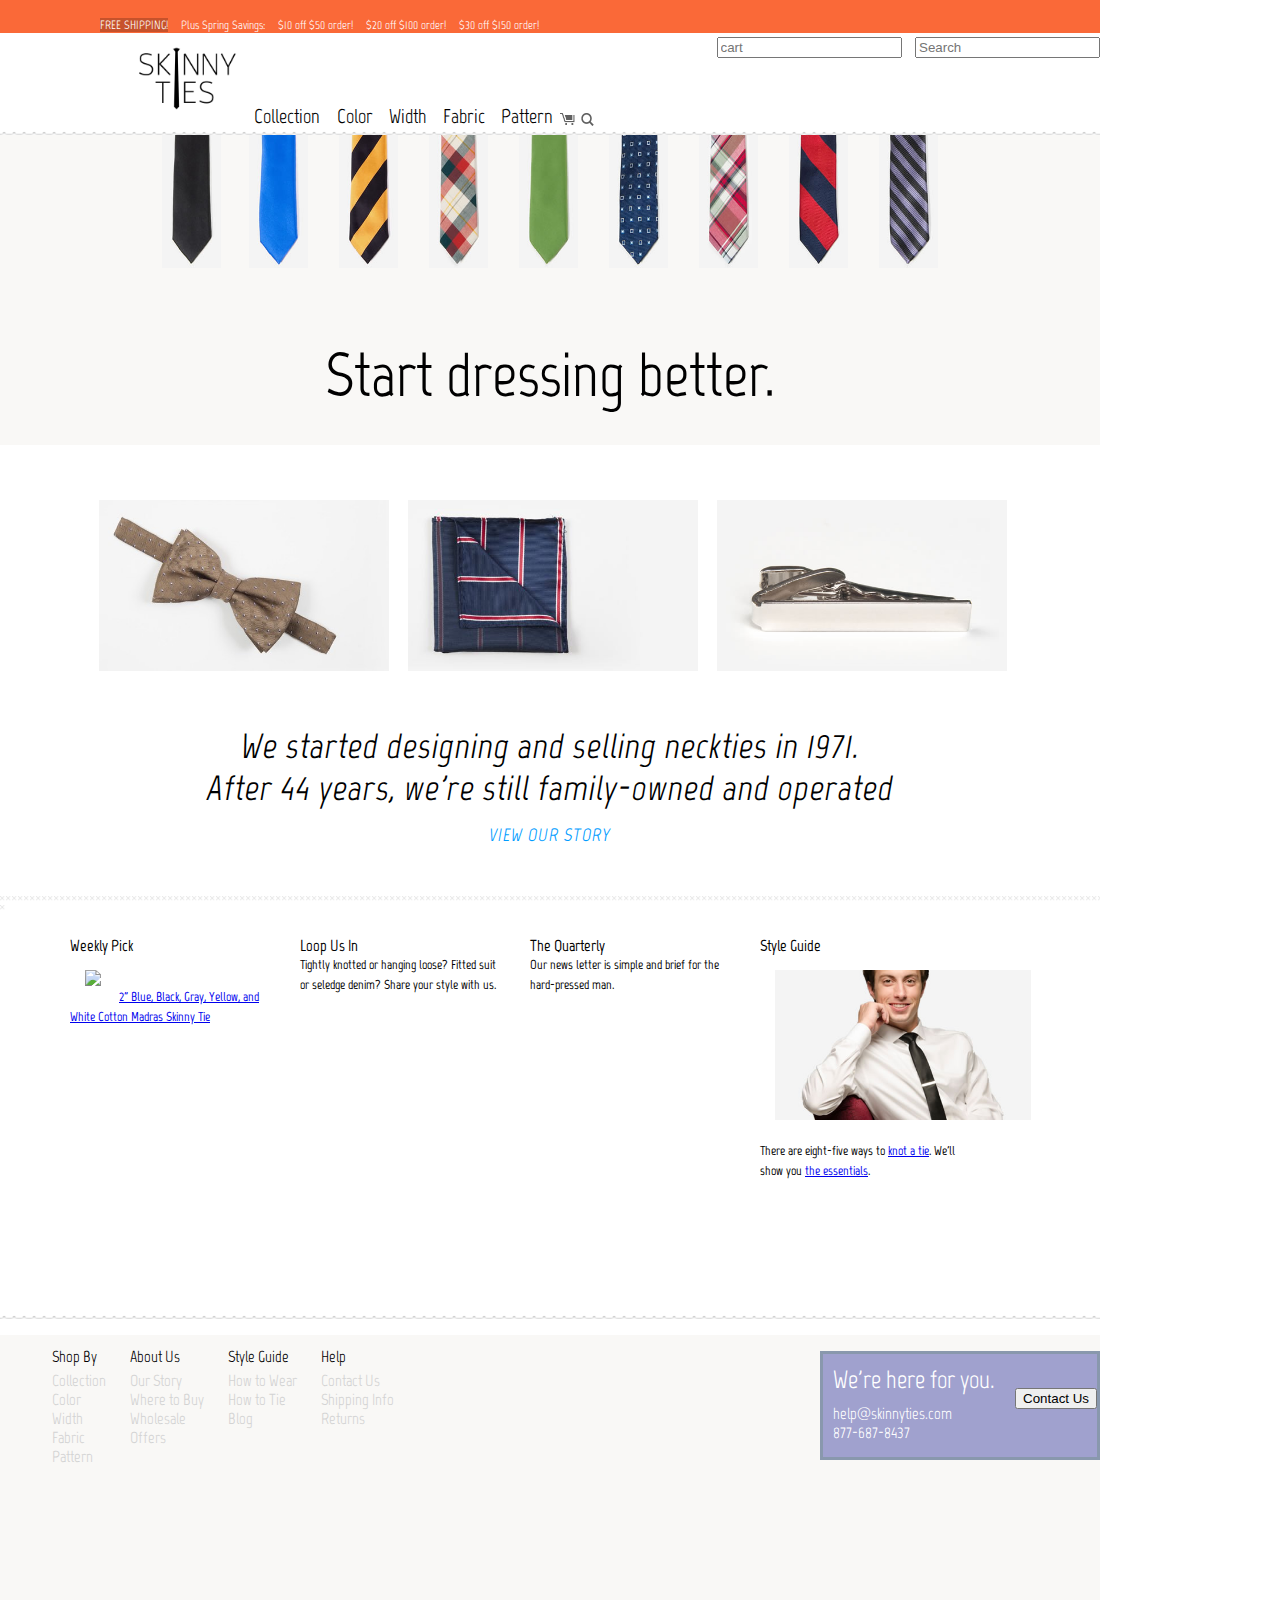
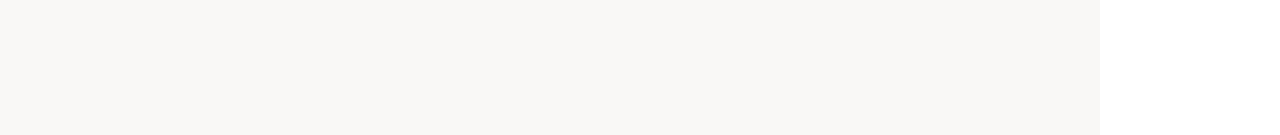
==== index.html @ 70ee87e0 "aim for pixel perfect?" ====
<!DOCTYPE html>
<html>
<head>
  <link href="normalize.css" rel="sheet">
<link href="main.css" rel="stylesheet">
<link href="https://fonts.googleapis.com/css?family=Marvel" rel="stylesheet">

 </head>

<body>



<ul class="list-of-prices">
    <li id="freeshipping">FREE SHIPPING!</li>
    <li>Plus Spring Savings:</li>
        <li>$10 off $50 order!</li>
        <li>$20 off $100 order!</li>
        <li>$30 off $150 order!</li>
    </ul>



<ul class="menu">
  <li class="skinny-logo"> <img src="./hard-mode/assets/logo-stack@2x.png">
  </li>
  <li class= "menu-options">Collection</li>
    <li class= "menu-options">Color</li>
    <li class= "menu-options">Width</li>
    <li class= "menu-options">Fabric</li>
    <li class= "menu-options">Pattern</li>
    <li id="cart"></li>
  <li id="search-bar">
    <form action="/add-to-cart">
<label></label>
<input type="text" name=""
       placeholder="Search">
</form></li>
<li id= "cart-bar"><form action="/add-to-cart">
<label></label>
<input type="text" name="search"
     placeholder="cart">
</form></li>
<li id="mag-glass"></li>


</ul>



<div id="perf">
</div>

<ul class="tie-variations">
    <li class="lil-tie"><img src="./hard-mode/assets/black@1.5x.jpg">
      </li>​
    <li class="lil-tie"><img src="./hard-mode/assets/blue@1.5x.jpg">
      </li>
    <li class="lil-tie"><img src="./hard-mode/assets/collegiate@1.5x.jpg">
      </li>
    <li class= "lil-tie"><img src="./hard-mode/assets/cotton@1.5x.jpg">
      </li>
    <li class="lil-tie"><img src="./hard-mode/assets/favorites@1.5x.jpg">
        </li>
    <li class="lil-tie"><img src="./hard-mode/assets/graphic@1.5x.jpg">
        </li>
    <li class= "lil-tie"><img src="./hard-mode/assets/plaid@1.5x.jpg">
        </li>
    <li class="lil-tie"><img src="./hard-mode/assets/silk@1.5x.jpg">
        </li>
    <li class="lil-tie"><img src="hard-mode/assets/striped@1.5x.jpg">
        </li>
        <li><div class="start-dressing-better">Start dressing better.</div>
        </li>
</ul>

<ul class="three-bottom-boxes">
<li class="three"><img src="./hard-mode/assets/bow-ties@1.5x.jpg"></li>
<li class="three"><img src="./hard-mode/assets/pocket-squares@1.5x.jpg "></li>
<li class="three"><img src="./hard-mode/assets/tie-bars@1.5x.jpg"></li>

</ul>

<div class= "family-owned">
  <p>We started designing and selling neckties in 1971.</p>
  <p>After 44 years, we're still family-owned and operated</p>
  <p id="story">VIEW OUR STORY</p>
</div>

<div id="cross-hash">
  <img src="./hard-mode/assets/hatch-light@2x.png"></div>

<div class="second-bar">
  <h4>Weekly Pick
    <div class="bottom-content">
      <img src= "file:///Users/snehelpatel/IronYardWork/weekend1/hard-mode/assets/new.jpg">
      <a href="#"> 2" Blue, Black, Gray, Yellow, and White Cotton Madras Skinny Tie
      </a>
      </div>
      </h4>


  <h4>Loop Us In
    <div class="bottom-content">Tightly knotted or hanging loose? Fitted suit or seledge denim? Share your style with us.
    </div>
    <ul id=social>
    <li id="facebook"></li>
      <li id="pinterest"></li>
    <li id="twitter"></li>
    </ul>
</h4>

  <h4>The Quarterly
    <div class="bottom-content"> Our news letter is simple and brief for the hard-pressed man.
    </div>
    </h4>

  <h4>Style Guide
    <div class="bottom-content"> <img src="./hard-mode/assets/style-guide@1.5x.jpg">
There are eight-five ways to <a href="#">knot a tie</a>. We'll show you <a href= "#">the essentials</a>.
      </div>
    </div>
</h4>

<div id="perf2">
</div>

<div id="last-container">


<div class="last">

<ul class= "one">
  <div class= "sub"> Shop By
    <li id="sub-info"> Collection</li>
    <li id="sub-info"> Color</li>
    <li id="sub-info"> Width</li>
    <li id="sub-info"> Fabric</li>
    <li id="sub-info"> Pattern</li>
  </div>
  <div class="sub">About Us
    <li id="sub-info">
      Our Story
    </li>
    <li id="sub-info">
      Where to Buy
    </li>
    <li id="sub-info">
      Wholesale
    </li>
    <li id="sub-info">
      Offers
    </li>

  </div>
  <div class="sub">Style Guide
    <li id="sub-info">
      How to Wear
    </li>
    <li id="sub-info">
      How to Tie
    </li>
    <li id="sub-info">
      Blog
    </li>
  </div>
  <div class="sub">Help
    <li id="sub-info">
    Contact Us  </li>
        <li id="sub-info">
    Shipping Info  </li>
        <li id="sub-info">
    Returns</li>
  </div>
</ul>

<ul class="two">
  <li id="here-for-you">We're here for you.
      </li>
      <li id="here-for-left">
      <p>help@skinnyties.com
        </p>
      <p>877-687-8437
        </p>
      </li>
      <li id="here-for-right">
    <button name="button">Contact Us
    </button>
          </div>
        </li>
</ul>
</div>

</div>



</body>

</html>
---- main.css ----
*{
  box-sizing: border-box;}

body{margin:0px;
  font-family:
'Marvel', sans-serif;
width:1100px;
height:1600px;
}




ul.list-of-prices {
  background: #fa6938;
  margin:0px;
  padding-left:95px;
  color:white;
padding-top:14px;}

#freeshipping{
  background-color: #C7522B;}

ul.list-of-prices > li {
list-style:none;
display:inline;
margin:5px;
font-size:12px;
font-weight:normal;}

.skinny-logo{height:40px;}

#cart-bar{float:right;}
#search-bar{float:right;}

#cart {
  background: url('./hard-mode/assets/sprite@2x.png') no-repeat -90px -32px;
  	width: 28px;
    padding-left:29px;
  	height: 19px;
    zoom:.5;
}

#mag-glass {
	background: url('./hard-mode/assets/sprite@2x.png') no-repeat -30px -30px;
	width: 26px;
  padding-left:26px;
	height: 40px;
  zoom:.5;
}

ul.menu {
  height:98px;
  margin-top:0px;
  margin-bottom:0px;
  margin-left:85px;}

.shifting-menu{text-align:center;
height: 30px;
width:40px;}

.menu-options{
}

ul.menu > li {
  list-style:none;
  display:inline;
  text-align: center;
  margin-left:13.5px;
  font-size:20px;
}


ul.menu > li > img{height:90px;}

#perf{
    background-image: url(./hard-mode/assets/perforated-bottom@2x.png);
    background-repeat: repeat-x;
    background-size:40px;
    height:4px;}



.tie-variations {
  text-align: center;
  list-style:none;
  background-color:#f9f8f6;
  height: 310px;
  margin:0px;
  padding:0px;

}
.lil-tie{
display:inline;}

.lil-tie > img {
height:43%;
width:59px;
margin-top:0px;
margin-left:14px;
margin-right:14px;
}

.start-dressing-better {
  text-align: center;
      font-size: 62px;
      padding-top: 65px;}

.three-bottom-boxes{
  text-align: center;
    margin-top: 55px;
    margin-bottom: 15px;
    padding-left: 5px;

}

.family-owned{font-size: 35px;
    font-style: italic;
    letter-spacing: 1px;
    text-align: center;
    margin-top: 50px;
    margin-bottom:50px;

}

.family-owned > p {
  margin:0px;
}

#story {
  margin:15px;
  color:#009CFF;
  font-size:18px;
}

#cross-hash > img {height:6px;
width:6px;
}

#cross-hash{
    background-image: url(./hard-mode/assets/hatch-light@2x.png);
    background-size:6px;
    background-repeat: repeat-x;}



.three{
  display:inline;
margin:8px;}

.three img {
  width:290px;}

.second-bar{margin-left:40px;
  height:400px;
}

.second-bar > h4 {
float:left;
  /*float:left;*/
  margin-left:30px;
  width:200px;
  font-weight: bolder;
  }

#social{list-style: none;
margin:5px;
padding:0px;}


#social > li {
  margin:3px;
  float:left;

}

#facebook {
  	background: url('file:///Users/snehelpatel/IronYardWork/weekend1/hard-mode/assets/sprite@2x.png') no-repeat -540px 0;
  	width: 73px;
	   height: 73px;
     zoom:.5;

  }
  #pinterest
{
	background: url('file:///Users/snehelpatel/IronYardWork/weekend1/hard-mode/assets/sprite@2x.png') no-repeat -540px -80px;
	width: 73px;
	height: 73px;
   zoom:.5;
}
#twitter
{
	background: url('file:///Users/snehelpatel/IronYardWork/weekend1/hard-mode/assets/sprite@2x.png') no-repeat -540px -160px;
	width: 73px;
	height: 73px;
   zoom:.5;
}

.bottom-content > img {
  height:150px;
  width: auto;
  margin:15px;


}

.bottom-content{
font-size:13px;
line-height: 20px;
}
#last-container {
  background-color:#F9F8F6;
  height:400px;
}

#perf2{
    background-image: url(./hard-mode/assets/perforated-bottom@2x.png);
    background-repeat: repeat-x;
    background-size:40px;
    height:4px;}


.sub{
  float:left;
  margin:12px;
}

#sub-info:first-child{margin-top:5px;}

#sub-info{color:lightgray;}

.one{
  list-style: none;
}

.two{
  float:right;
  list-style: none;
  position:relative;
  width:280px;
  height:109px;
  padding:10px;
  background-color:#A0A1CE;
  color:white;
  border:3px solid #8998AD;

}

#here-for-you{
  font-size:25px;
  margin-bottom:10px;
}

#here-for-right{
  font-size:20px;
  position:absolute;
  top:30px;
  right:0px;

}

#here-for-left > p{
  margin:0px;
}
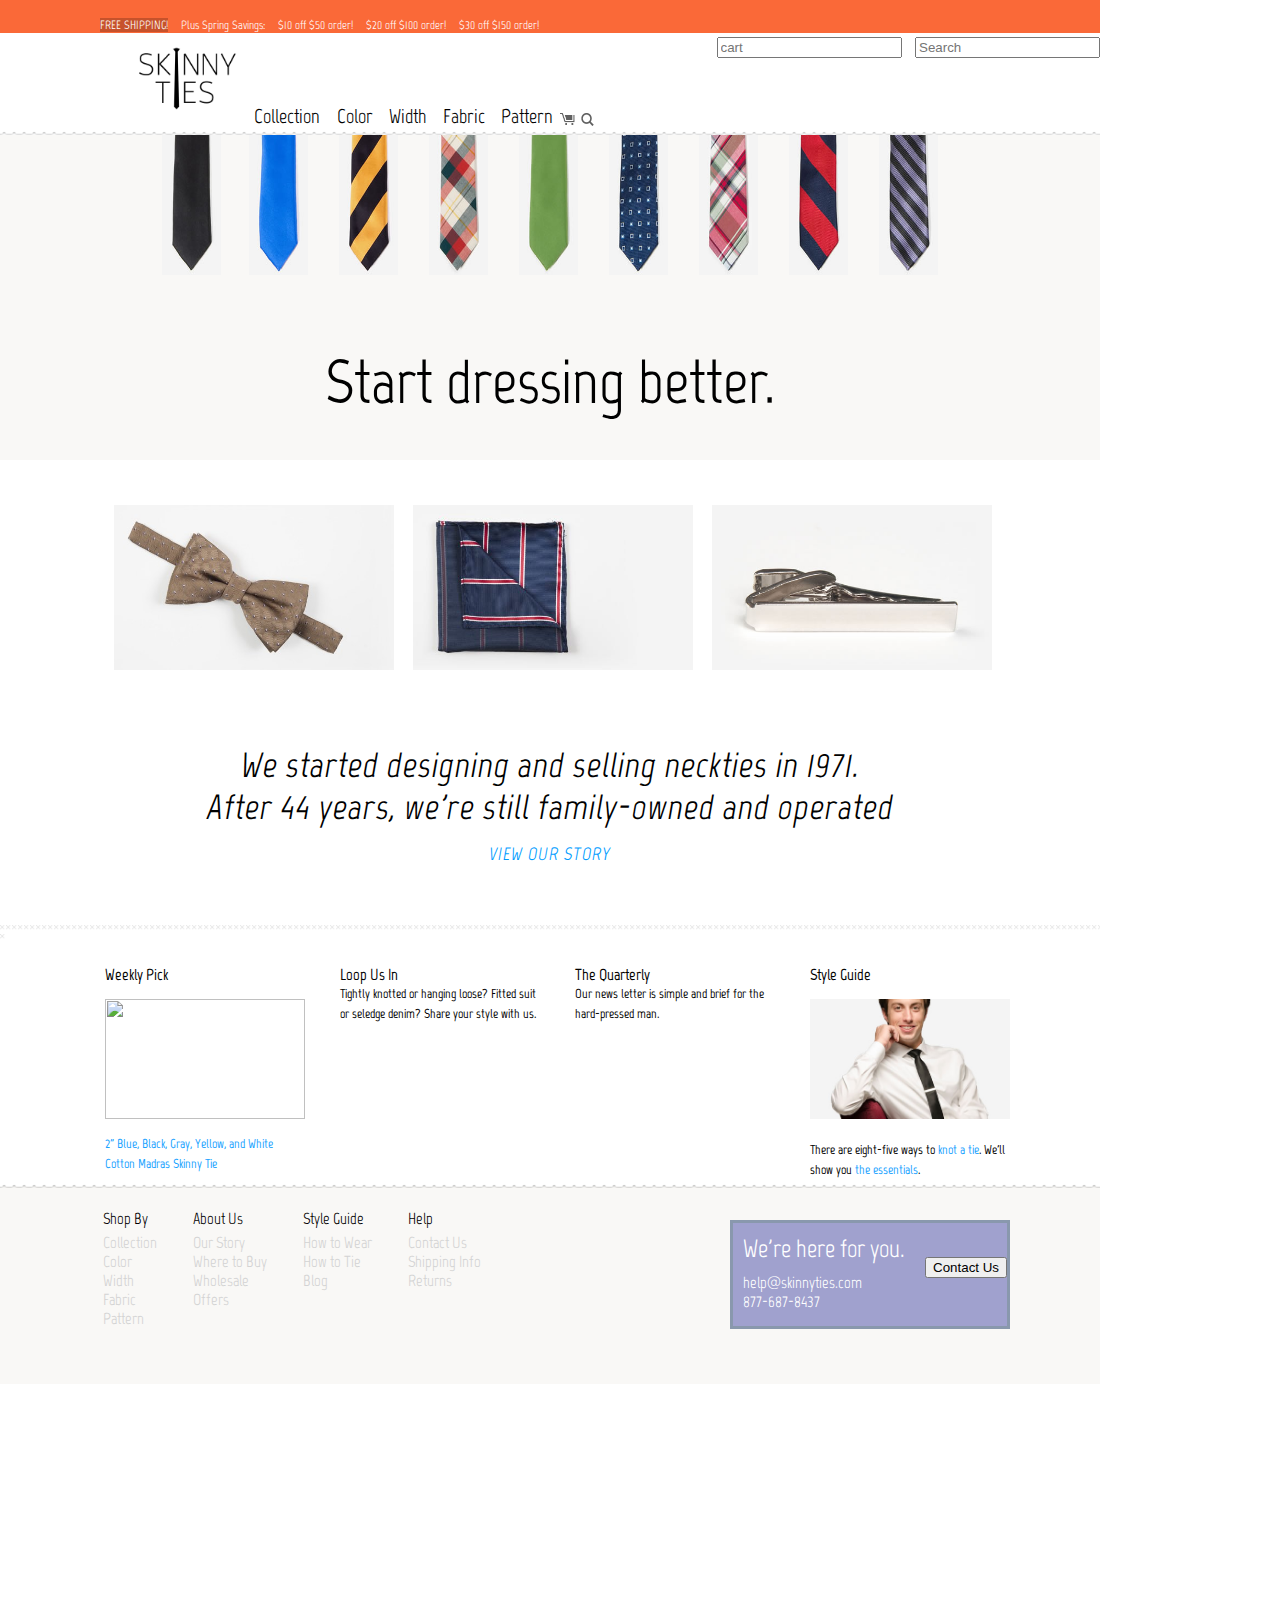
==== commit 8a117d26: "Almost satisfied with not quite pixel perfect." ====
--- a/index.html
+++ b/index.html
@@ -122,13 +122,11 @@
     </div>
 </h4>
 
-<div id="perf2">
-</div>
+
 
 <div id="last-container">
-
-
-<div class="last">
+  <div id="perf2">
+  </div>
 
 <ul class= "one">
   <div class= "sub"> Shop By
@@ -186,7 +184,6 @@
       <li id="here-for-right">
     <button name="button">Contact Us
     </button>
-          </div>
         </li>
 </ul>
 </div>
--- a/main.css
+++ b/main.css
@@ -85,7 +85,7 @@
   text-align: center;
   list-style:none;
   background-color:#f9f8f6;
-  height: 310px;
+  height: 325px;
   margin:0px;
   padding:0px;
 
@@ -108,7 +108,7 @@
 
 .three-bottom-boxes{
   text-align: center;
-    margin-top: 55px;
+    margin-top: 45px;
     margin-bottom: 15px;
     padding-left: 5px;
 
@@ -118,8 +118,8 @@
     font-style: italic;
     letter-spacing: 1px;
     text-align: center;
-    margin-top: 50px;
-    margin-bottom:50px;
+    margin-top: 70px;
+    margin-bottom:60px;
 
 }
 
@@ -149,19 +149,24 @@
 margin:8px;}
 
 .three img {
-  width:290px;}
-
-.second-bar{margin-left:40px;
-  height:400px;
+  width:280px;}
+
+.second-bar{margin-left:70px;
+  height:240px;
 }
 
 .second-bar > h4 {
 float:left;
   /*float:left;*/
-  margin-left:30px;
+  margin-left:35px;
   width:200px;
-  font-weight: bolder;
+
   }
+
+.bottom-content > a {
+  text-decoration: none;
+  color:#18A2FF
+}
 
 #social{list-style: none;
 margin:5px;
@@ -197,9 +202,10 @@
 }
 
 .bottom-content > img {
-  height:150px;
-  width: auto;
+  height:120px;
+  width: 200px;
   margin:15px;
+  margin-left:0px;
 
 
 }
@@ -210,7 +216,9 @@
 }
 #last-container {
   background-color:#F9F8F6;
-  height:400px;
+  height:200px;
+
+
 }
 
 #perf2{
@@ -222,7 +230,8 @@
 
 .sub{
   float:left;
-  margin:12px;
+  margin:18px;
+  margin-top:5px;
 }
 
 #sub-info:first-child{margin-top:5px;}
@@ -231,11 +240,20 @@
 
 .one{
   list-style: none;
-}
+  padding-left:85px;
+
+}
+
+#last-container{
+  position:relative;
+}
+
 
 .two{
   float:right;
   list-style: none;
+  position:absolute;
+  right:90px;
   position:relative;
   width:280px;
   height:109px;
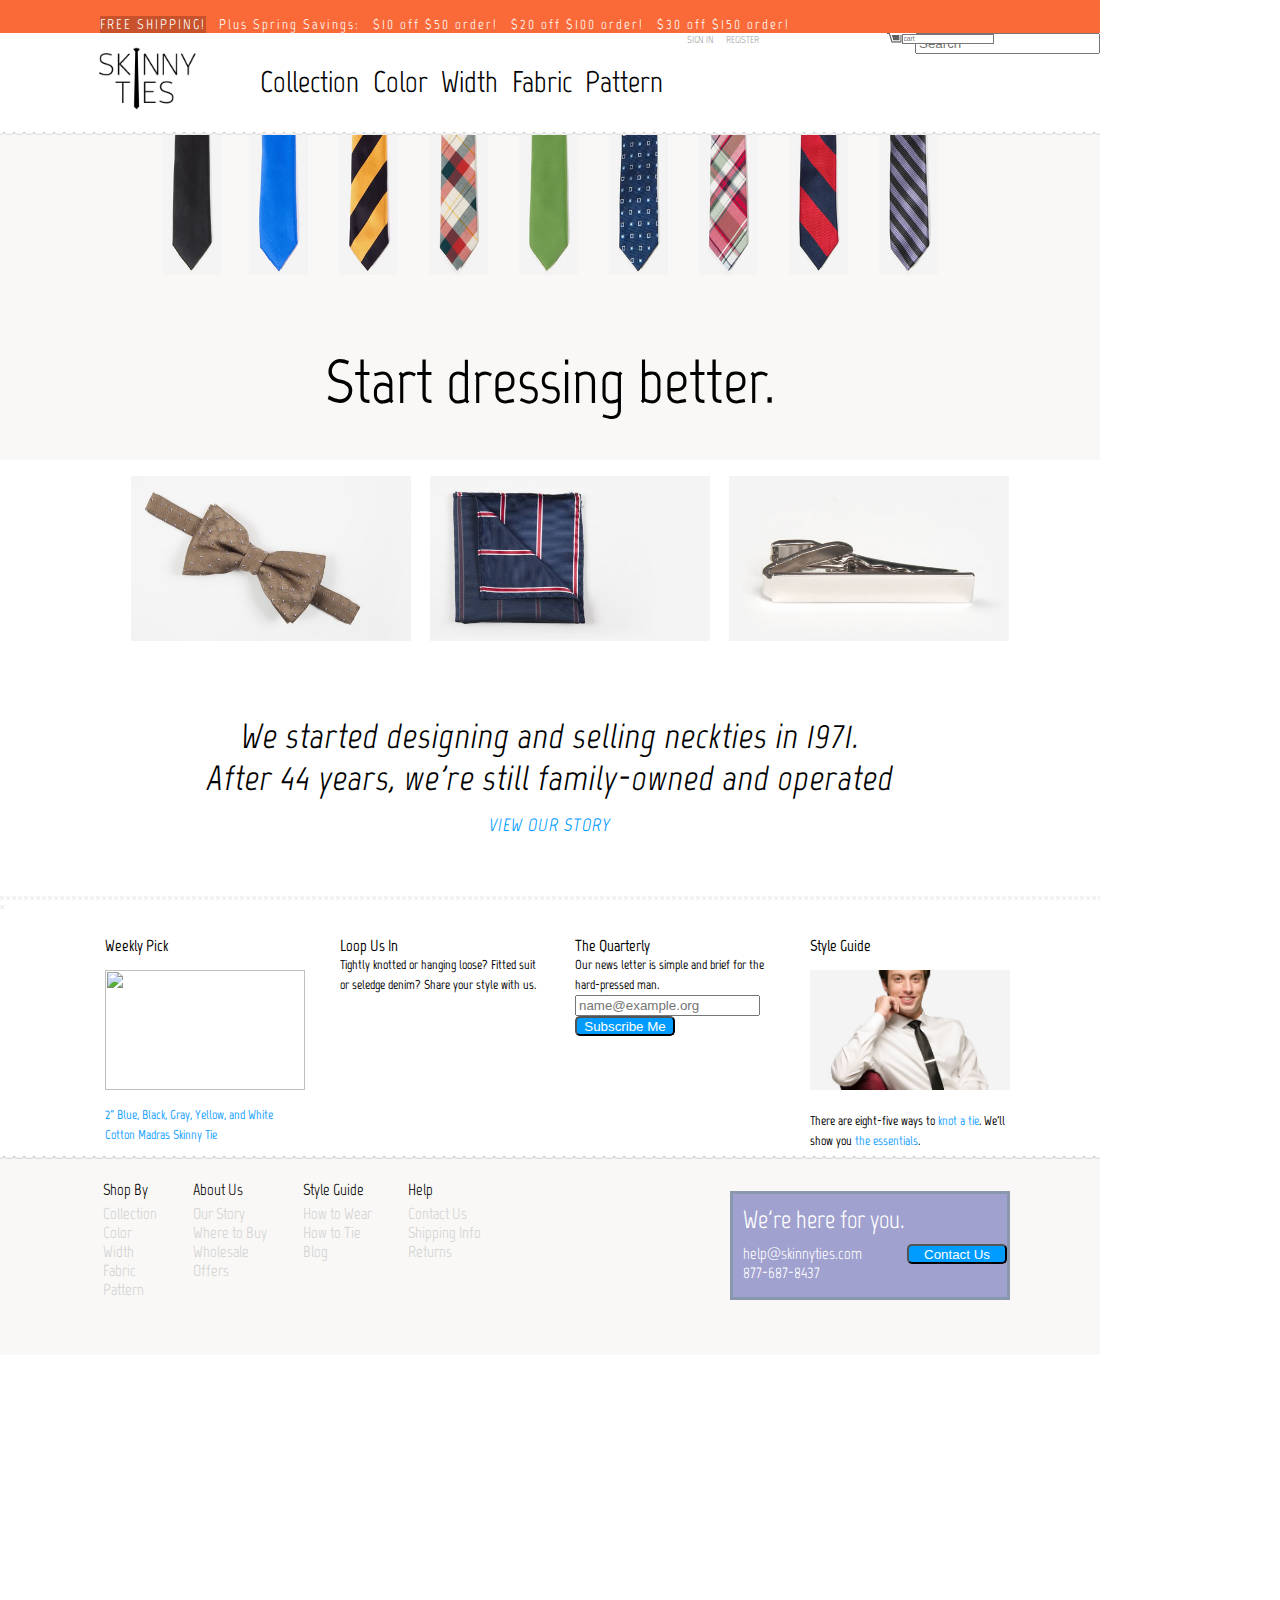
==== commit 7ed69aa9: "Everything there except triangles, middle three words, and the cart and search bar." ====
--- a/index.html
+++ b/index.html
@@ -24,11 +24,14 @@
 <ul class="menu">
   <li class="skinny-logo"> <img src="./hard-mode/assets/logo-stack@2x.png">
   </li>
-  <li class= "menu-options">Collection</li>
+
+    <li class= "menu-options">Collection</li>
     <li class= "menu-options">Color</li>
     <li class= "menu-options">Width</li>
     <li class= "menu-options">Fabric</li>
     <li class= "menu-options">Pattern</li>
+<li class="sign-in"> <span>SIGN IN</span>
+  <span>REGISTER</span></li>
     <li id="cart"></li>
   <li id="search-bar">
     <form action="/add-to-cart">
@@ -41,7 +44,7 @@
 <input type="text" name="search"
      placeholder="cart">
 </form></li>
-<li id="mag-glass"></li>
+
 
 
 </ul>
@@ -75,11 +78,21 @@
 </ul>
 
 <ul class="three-bottom-boxes">
-<li class="three"><img src="./hard-mode/assets/bow-ties@1.5x.jpg"></li>
-<li class="three"><img src="./hard-mode/assets/pocket-squares@1.5x.jpg "></li>
-<li class="three"><img src="./hard-mode/assets/tie-bars@1.5x.jpg"></li>
-
-</ul>
+<li class="three"><img src="./hard-mode/assets/bow-ties@1.5x.jpg">
+
+</li>
+
+<li class="three"><img src="./hard-mode/assets/pocket-squares@1.5x.jpg ">
+
+</li>
+
+<li class="three"><img src="./hard-mode/assets/tie-bars@1.5x.jpg">
+
+</li>
+
+</ul>
+
+
 
 <div class= "family-owned">
   <p>We started designing and selling neckties in 1971.</p>
@@ -113,6 +126,11 @@
   <h4>The Quarterly
     <div class="bottom-content"> Our news letter is simple and brief for the hard-pressed man.
     </div>
+    <div><input type="text" name="" placeholder="name@example.org">
+    </div>
+    <button name="Subscribe"> Subscribe Me
+    </button>
+        </li>
     </h4>
 
   <h4>Style Guide
--- a/main.css
+++ b/main.css
@@ -25,20 +25,27 @@
 list-style:none;
 display:inline;
 margin:5px;
-font-size:12px;
-font-weight:normal;}
-
-.skinny-logo{height:40px;}
-
-#cart-bar{float:right;}
+font-size:14px;
+font-weight: normal;
+letter-spacing:2px;
+}
+
+.skinny-logo{height:40px;
+margin-right:50px;}
+
+/*#cart-bar{float:right;}*/
 #search-bar{float:right;}
 
-#cart {
+#cart-bar {
   background: url('./hard-mode/assets/sprite@2x.png') no-repeat -90px -32px;
   	width: 28px;
     padding-left:29px;
   	height: 19px;
     zoom:.5;
+    float:right;
+    position: absolite
+    bottom:10px;
+    left:10px;
 }
 
 #mag-glass {
@@ -47,31 +54,44 @@
   padding-left:26px;
 	height: 40px;
   zoom:.5;
+  float:right;
+  position:absolute;
+  bottom:10px;
+
+
 }
 
 ul.menu {
   height:98px;
   margin-top:0px;
   margin-bottom:0px;
-  margin-left:85px;}
-
-.shifting-menu{text-align:center;
-height: 30px;
-width:40px;}
+  margin-left:45px;
+position:relative;}
 
 .menu-options{
-}
-
-ul.menu > li {
+  font-size: 20px;
+}
+
+
+ul.menu > li{
   list-style:none;
-  display:inline;
+  float:left;
   text-align: center;
   margin-left:13.5px;
-  font-size:20px;
-}
-
+
+}
+
+li.menu-options{
+    padding-top:30px;
+    font-size:30px
+}
 
 ul.menu > li > img{height:90px;}
+
+.sign-in {color:#A3A3A3;
+font-size: 10px;}
+
+.sign-in > span {margin-left:10px; }
 
 #perf{
     background-image: url(./hard-mode/assets/perforated-bottom@2x.png);
@@ -107,12 +127,13 @@
       padding-top: 65px;}
 
 .three-bottom-boxes{
-  text-align: center;
-    margin-top: 45px;
-    margin-bottom: 15px;
-    padding-left: 5px;
-
-}
+
+    margin-left: auto;
+    margin-right: auto;
+    text-align: center;
+
+}
+
 
 .family-owned{font-size: 35px;
     font-style: italic;
@@ -133,7 +154,8 @@
   font-size:18px;
 }
 
-#cross-hash > img {height:6px;
+#cross-hash > img {
+  height:6px;
 width:6px;
 }
 
@@ -161,6 +183,10 @@
   margin-left:35px;
   width:200px;
 
+  }
+
+  h4 > button{
+    margin:0px;
   }
 
 .bottom-content > a {
@@ -214,6 +240,8 @@
 font-size:13px;
 line-height: 20px;
 }
+
+
 #last-container {
   background-color:#F9F8F6;
   height:200px;
@@ -280,3 +308,9 @@
 #here-for-left > p{
   margin:0px;
 }
+button {    border-radius: 5px;
+    width: 100px;
+    height: 20px;
+    color: white;
+    background-color: #009BFF;
+  margin-top:20px;}
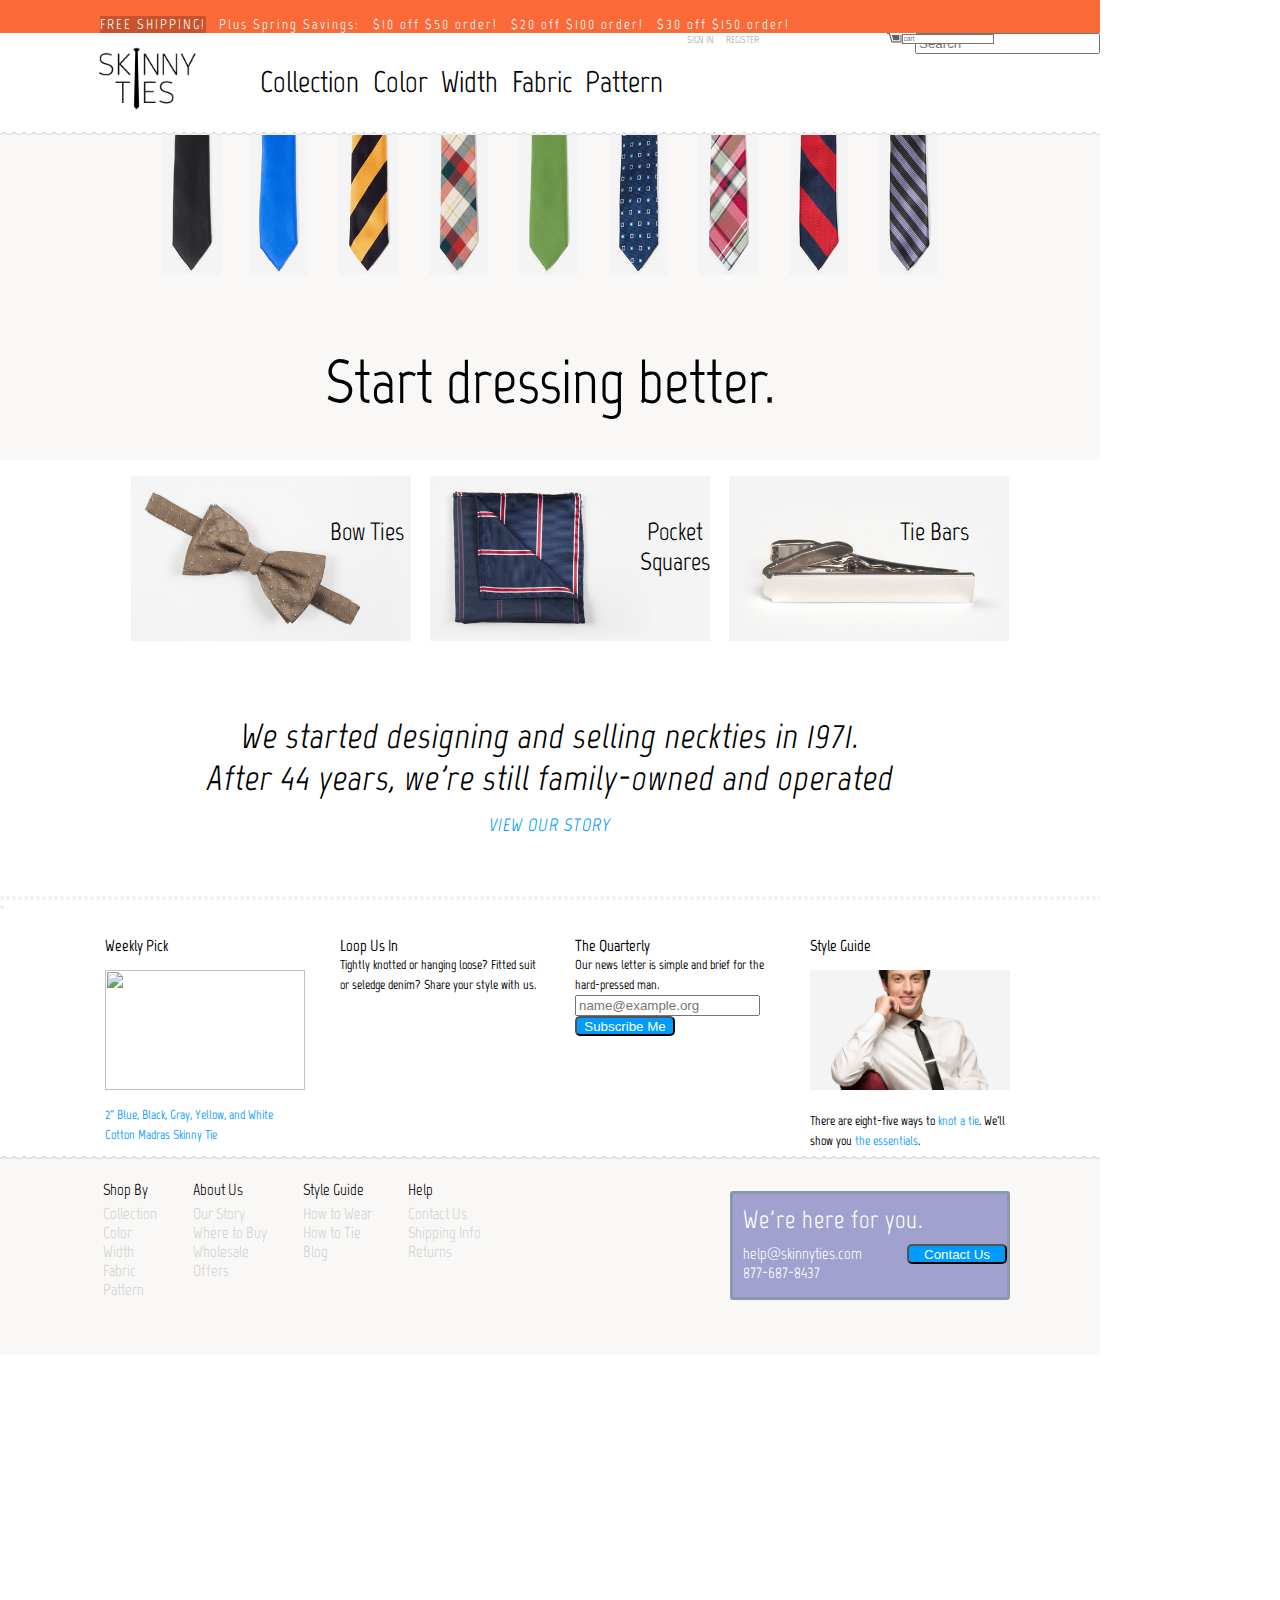
==== commit c2e64652: "added the three words." ====
--- a/index.html
+++ b/index.html
@@ -89,7 +89,9 @@
 <li class="three"><img src="./hard-mode/assets/tie-bars@1.5x.jpg">
 
 </li>
-
+<div id ="bow-tie">Bow Ties</div>
+<div id ="pocket"><p>Pocket</p> <p>Squares</p></div>
+<div id ="ties">Tie Bars </div>
 </ul>
 
 
--- a/main.css
+++ b/main.css
@@ -131,9 +131,34 @@
     margin-left: auto;
     margin-right: auto;
     text-align: center;
-
-}
-
+    position:relative;
+
+}
+
+#bow-tie{position:absolute;
+top:40px;
+left:330px;
+font-size: 25px;
+}
+
+#pocket{
+  position:absolute;
+  top:40px;
+left:640px;
+font-size: 25px;
+
+}
+
+#pocket > p {
+  margin:0px;
+}
+
+#ties {
+  position:absolute;
+  top:40px;
+  left:900px;
+  font-size: 25px;
+}
 
 .family-owned{font-size: 35px;
     font-style: italic;
@@ -289,11 +314,13 @@
   background-color:#A0A1CE;
   color:white;
   border:3px solid #8998AD;
+  border-radius: 3px;
 
 }
 
 #here-for-you{
   font-size:25px;
+  letter-spacing: 1px;
   margin-bottom:10px;
 }
 
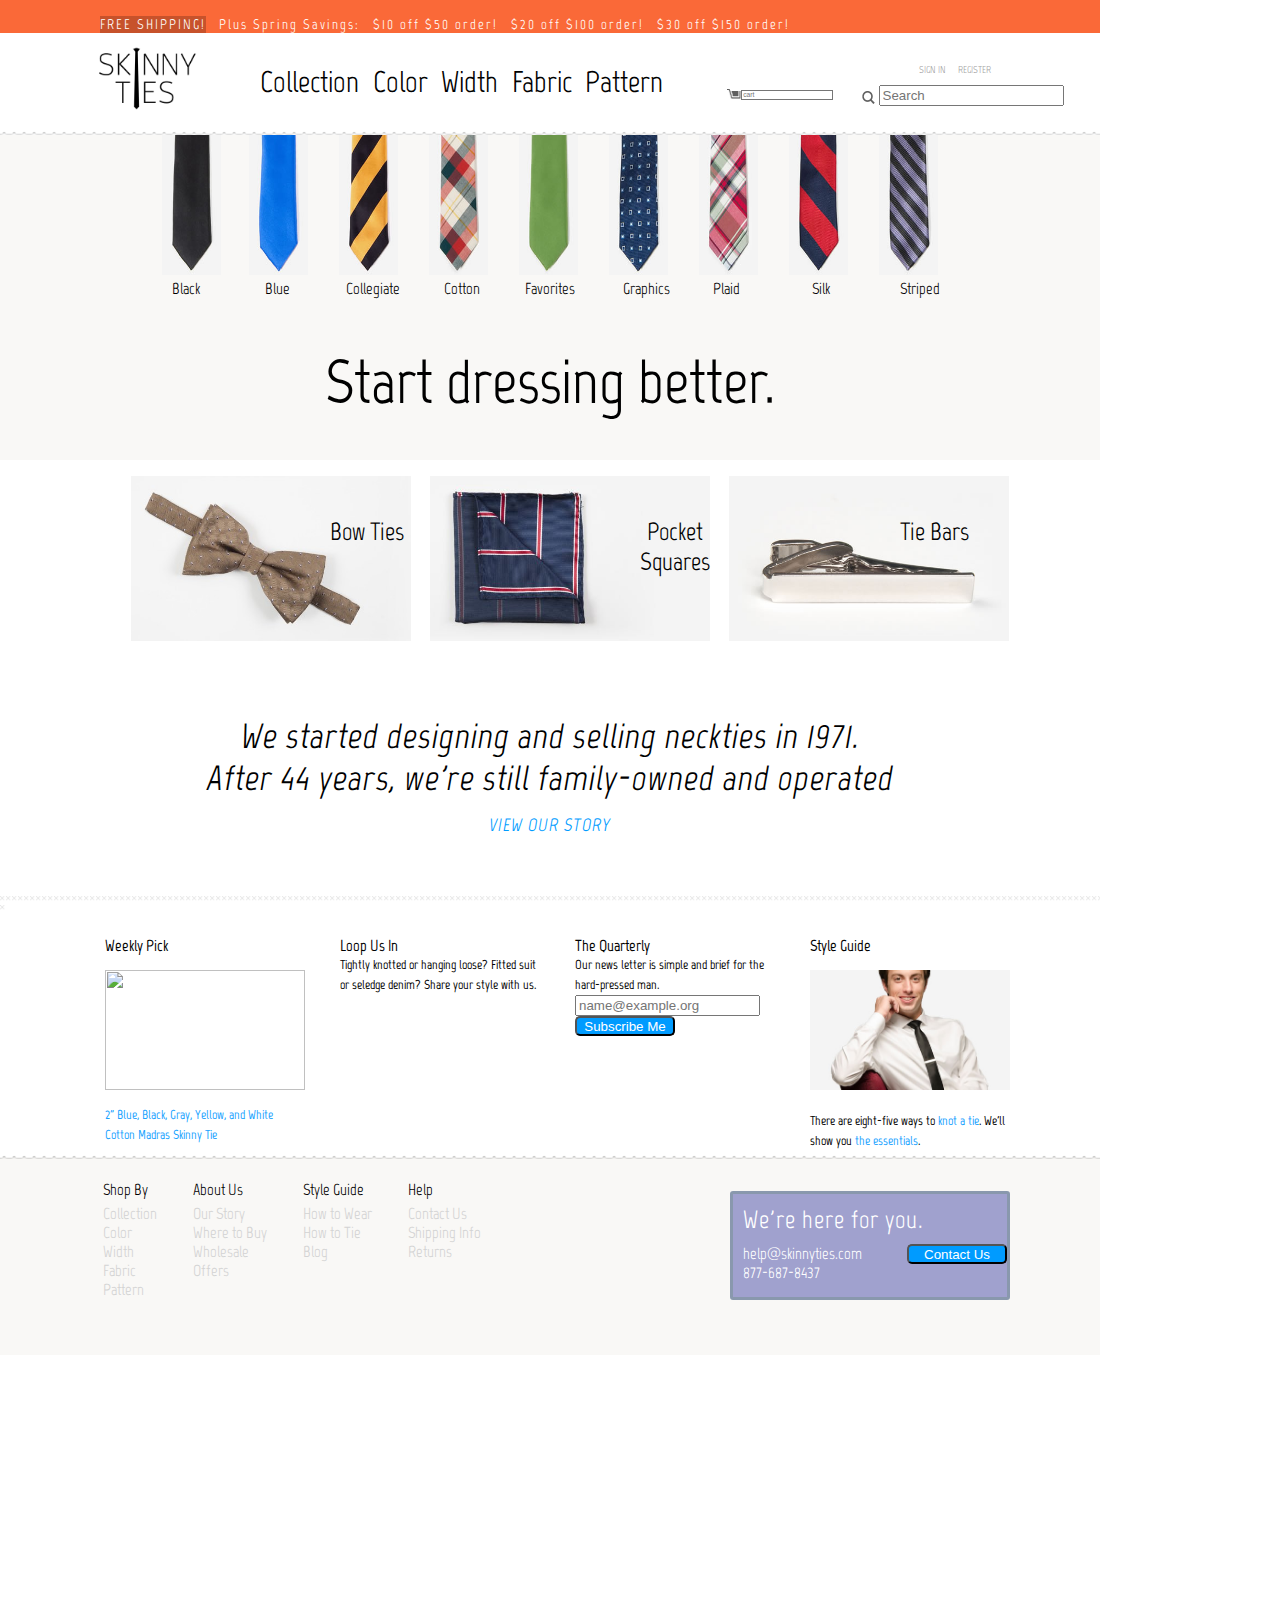
==== commit a5396640: "added tie variation text." ====
--- a/index.html
+++ b/index.html
@@ -33,6 +33,7 @@
 <li class="sign-in"> <span>SIGN IN</span>
   <span>REGISTER</span></li>
     <li id="cart"></li>
+    <li id= "mag-glass"></li>
   <li id="search-bar">
     <form action="/add-to-cart">
 <label></label>
@@ -73,8 +74,20 @@
         </li>
     <li class="lil-tie"><img src="hard-mode/assets/striped@1.5x.jpg">
         </li>
+        <li id= "black">Black</li>
+        <li id= "blue">Blue</li>
+        <li id="collegiate">Collegiate</li>
+        <li id= "cotton">Cotton</li>
+        <li id= "favorites">Favorites</li>
+        <li id= "graphics">Graphics</li>
+        <li id= "plaid">Plaid</li>
+        <li id= "silk">Silk</li>
+        <li id= "striped">Striped</li>
+
         <li><div class="start-dressing-better">Start dressing better.</div>
         </li>
+
+
 </ul>
 
 <ul class="three-bottom-boxes">
--- a/main.css
+++ b/main.css
@@ -34,7 +34,10 @@
 margin-right:50px;}
 
 /*#cart-bar{float:right;}*/
-#search-bar{float:right;}
+#search-bar{float:right;
+position:absolute;
+bottom:25px;
+left:820px;}
 
 #cart-bar {
   background: url('./hard-mode/assets/sprite@2x.png') no-repeat -90px -32px;
@@ -43,9 +46,9 @@
   	height: 19px;
     zoom:.5;
     float:right;
-    position: absolite
-    bottom:10px;
-    left:10px;
+    position: absolute;
+    bottom:65px;
+    left:1350px;
 }
 
 #mag-glass {
@@ -56,8 +59,10 @@
   zoom:.5;
   float:right;
   position:absolute;
-  bottom:10px;
-
+  float: right;
+  position: absolute;
+  right: 450px;
+  bottom: 40px;
 
 }
 
@@ -70,6 +75,12 @@
 
 .menu-options{
   font-size: 20px;
+}
+
+.sign-in {
+  position:absolute;
+  top:30px;
+  left:850px;
 }
 
 
@@ -108,6 +119,7 @@
   height: 325px;
   margin:0px;
   padding:0px;
+  position:relative;
 
 }
 .lil-tie{
@@ -120,6 +132,57 @@
 margin-left:14px;
 margin-right:14px;
 }
+
+#blue{
+  position:absolute;
+  right:810px;
+}
+  #black{
+    position:absolute;
+right:900px;
+
+  }
+    #collegiate{
+      position:absolute;
+      right:700px;
+
+
+    }
+      #cotton{
+        position:absolute;
+        right:620px;;
+
+
+      }
+        #favorites{
+          position:absolute;
+          right:525px;
+
+
+        }
+          #graphics{
+            position:absolute;
+            right:430px;
+
+          }
+            #plaid{
+              position:absolute;
+              right:360px;
+
+
+            }
+              #silk{
+                position:absolute;
+                right:270px;
+
+              }
+                #striped{
+                  position:absolute;
+                  right:160px;
+
+                }
+
+
 
 .start-dressing-better {
   text-align: center;
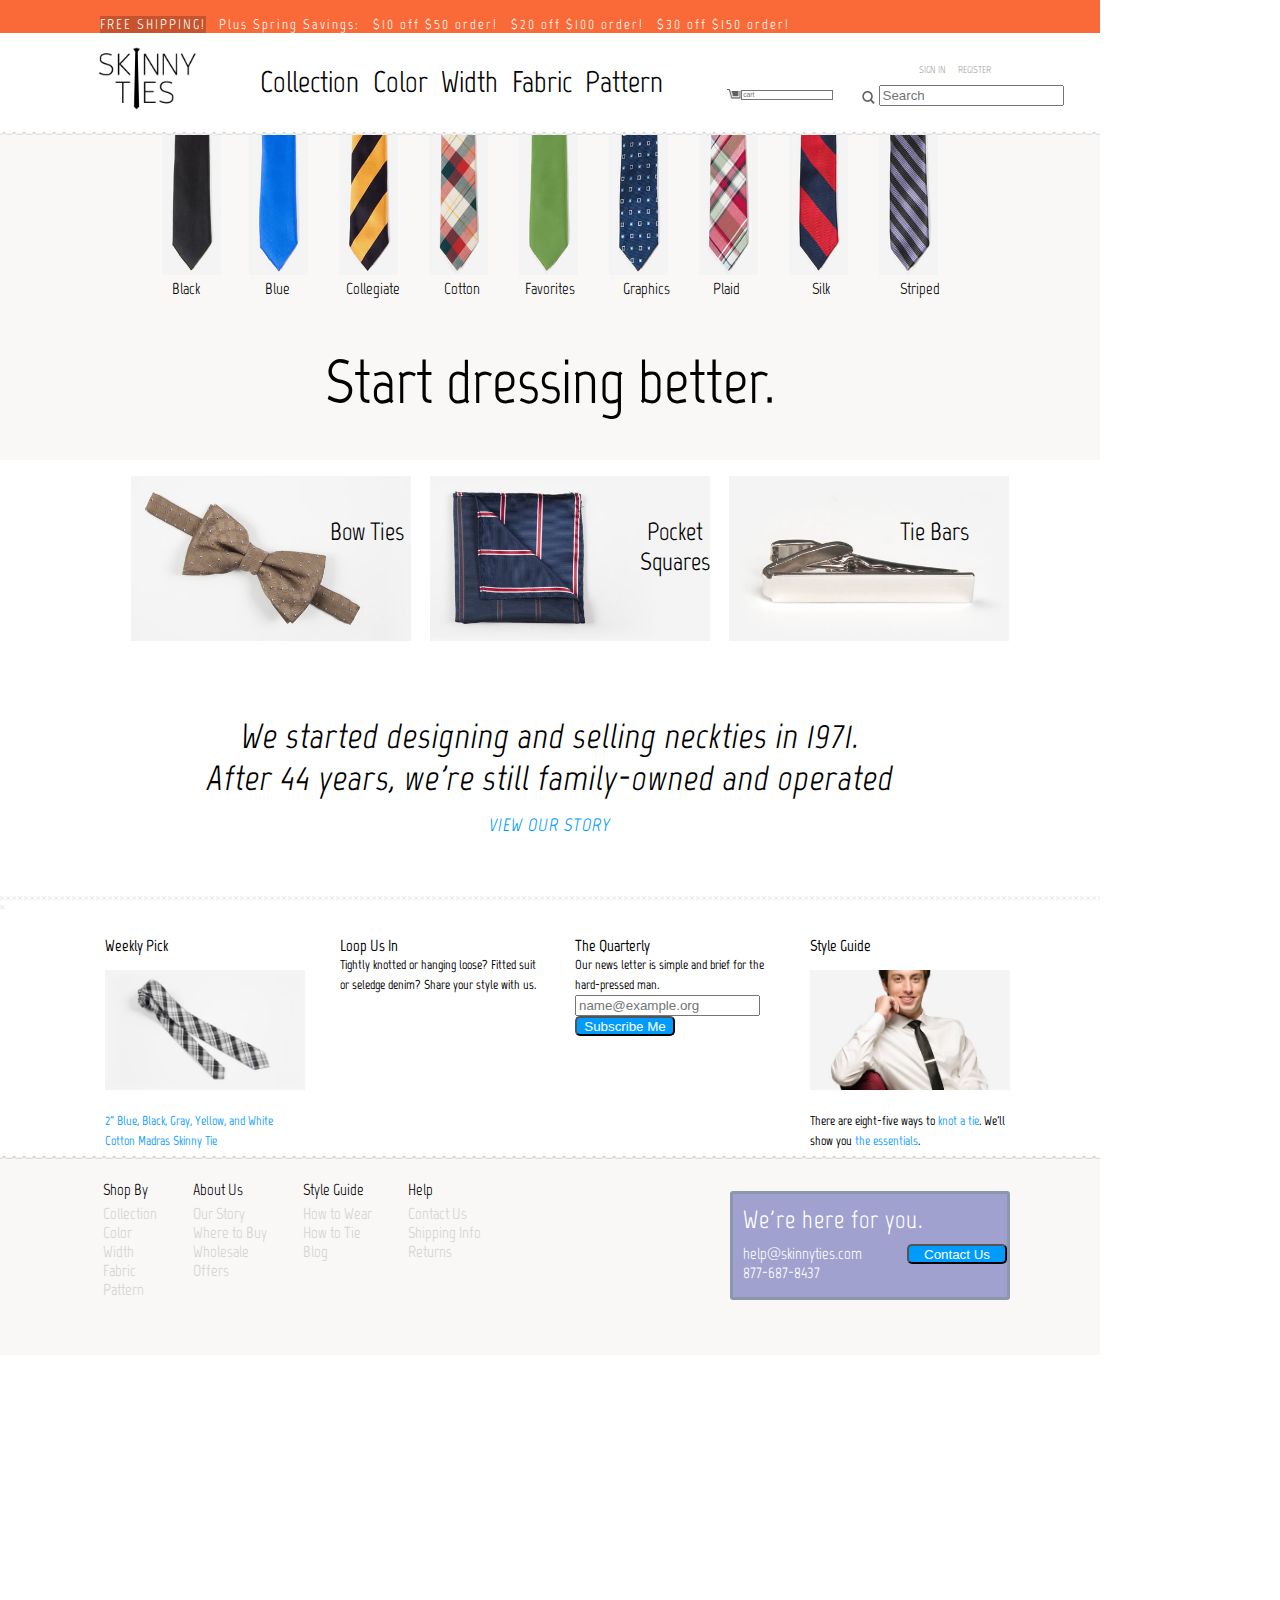
==== commit 42c514b8: "image" ====
--- a/index.html
+++ b/index.html
@@ -1,4 +1,9 @@
 <!DOCTYPE html>
+
+
+
+
+
 <html>
 <head>
   <link href="normalize.css" rel="sheet">
@@ -121,7 +126,7 @@
 <div class="second-bar">
   <h4>Weekly Pick
     <div class="bottom-content">
-      <img src= "file:///Users/snehelpatel/IronYardWork/weekend1/hard-mode/assets/new.jpg">
+      <img src= "./hard-mode/assets/new.jpg">
       <a href="#"> 2" Blue, Black, Gray, Yellow, and White Cotton Madras Skinny Tie
       </a>
       </div>
--- a/main.css
+++ b/main.css
@@ -1,5 +1,8 @@
 *{
   box-sizing: border-box;}
+
+
+
 
 body{margin:0px;
   font-family:
@@ -73,6 +76,13 @@
   margin-left:45px;
 position:relative;}
 
+.triangle {
+width: 0;
+height: 0;
+border-style: solid;
+border-width: 100px 100px 0 100px;
+border-color: #007bff transparent transparent transparent;}
+
 .menu-options{
   font-size: 20px;
 }
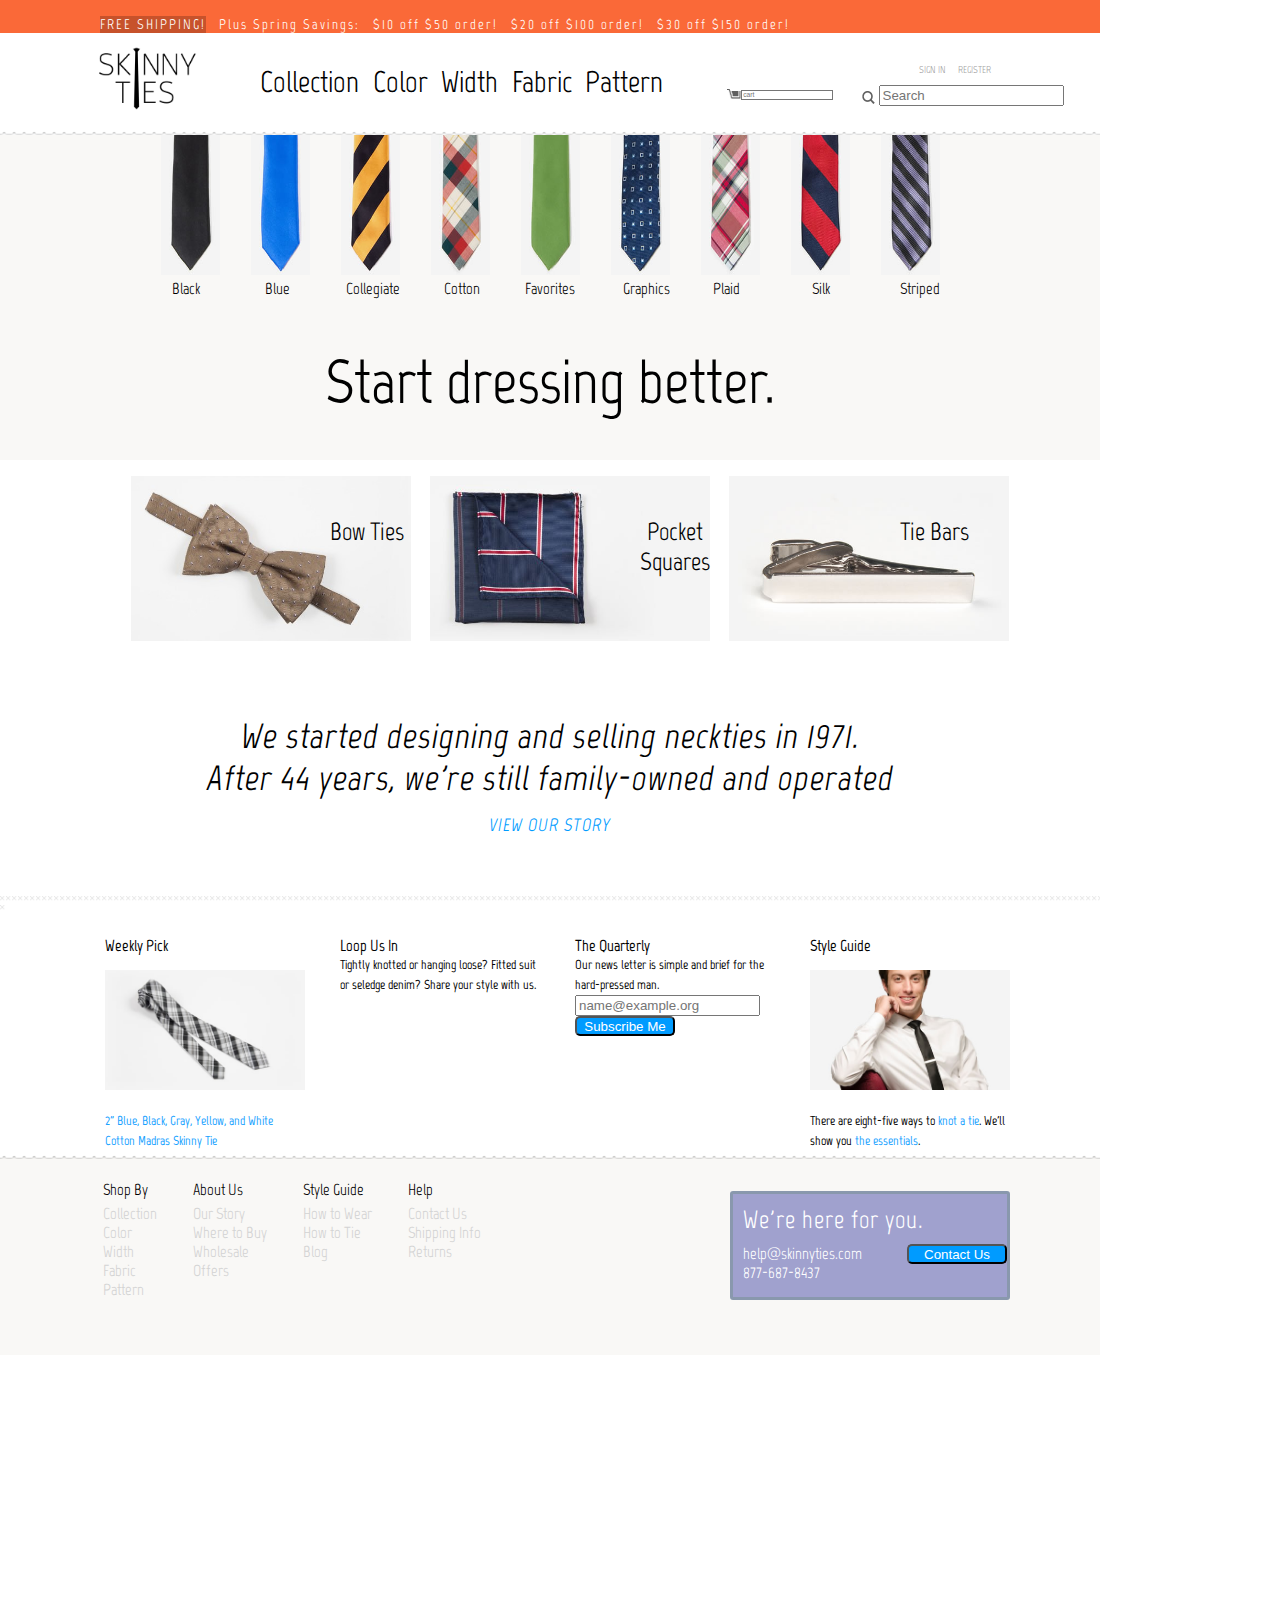
==== commit 98f9f586: "fixed issues with unicode vs western" ====
--- a/index.html
+++ b/index.html
@@ -61,8 +61,9 @@
 </div>
 
 <ul class="tie-variations">
-    <li class="lil-tie"><img src="./hard-mode/assets/black@1.5x.jpg">
-      </li>​
+
+  <li class="lil-tie"><img src="./hard-mode/assets/black@1.5x.jpg" > </li>
+
     <li class="lil-tie"><img src="./hard-mode/assets/blue@1.5x.jpg">
       </li>
     <li class="lil-tie"><img src="./hard-mode/assets/collegiate@1.5x.jpg">
